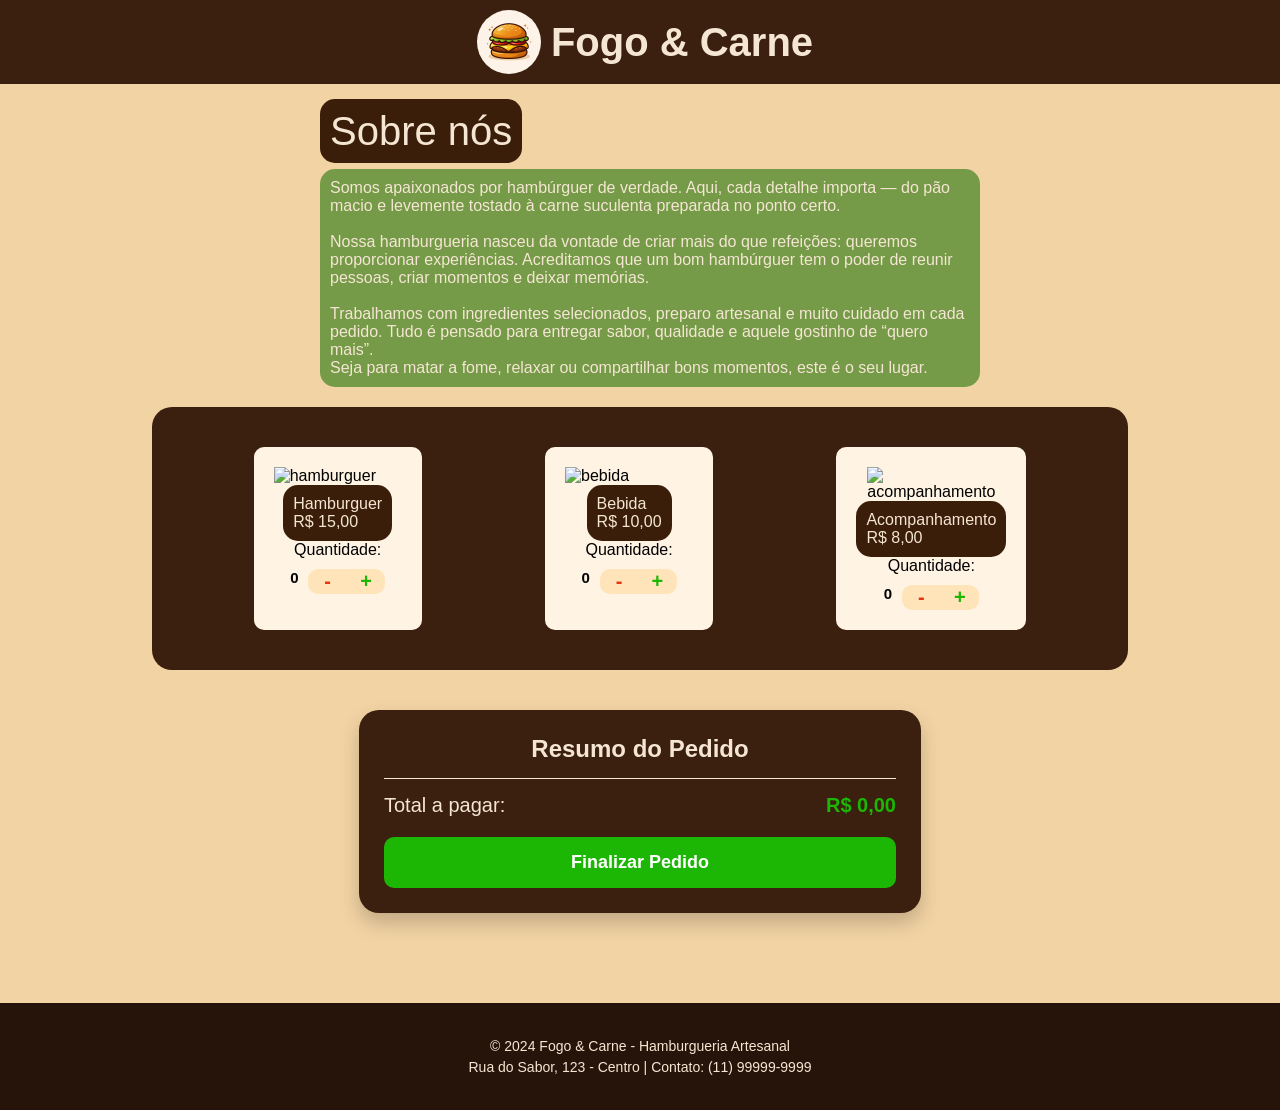
==== index.html @ bba7284b "Criar index.html" ====
<!DOCTYPE html>
<html lang="pt-BR">
<head>
    <meta charset="UTF-8">
    <meta name="viewport" content="width=device-width, initial-scale=1.0">
    <link rel="stylesheet" href="style.css">
    <script src="script.js" defer></script>
    <title>Digitalizando o Comércio Local</title>
</head>
<header>
    <div class="cabecalho">
        <img src="img/logo hamburgueria.png" alt="logo" class="logo">
        <h2 class="titulo">Fogo & Carne</h2>
    </div>
</header>
<body>
    <section class="sobreNos">
        <span class="titulo fundoTexto">Sobre nós</span>
        <p id="topico" class="fundoTexto">Somos apaixonados por hambúrguer de verdade. Aqui, cada detalhe importa — do pão macio e levemente tostado à carne suculenta preparada no ponto certo.<br><br> Nossa hamburgueria nasceu da vontade de criar mais do que refeições: queremos proporcionar experiências. Acreditamos que um bom hambúrguer tem o poder de reunir pessoas, criar momentos e deixar memórias. <br><br>Trabalhamos com ingredientes selecionados, preparo artesanal e muito cuidado em cada pedido. Tudo é pensado para entregar sabor, qualidade e aquele gostinho de “quero mais”.<br>Seja para matar a fome, relaxar ou compartilhar bons momentos, este é o seu lugar.</p>
    </section>
    <div class="vitrine">
        <div class="opcao">
            <img src="logo hamburgueria.png" alt="hamburguer" class="imgVitrine">
            <span class="fundoTexto">Hamburguer<br>R$ 15,00</span>
            <span>Quantidade:</span>
            <div class="contador">
                <span class="numero">0</span>
                <button class="quadradinho btnMenos">-</button>
                <button class="quadradinho btnMais">+</button>
            </div>
        </div>

        <div class="opcao">
            <img src="bebida hamburgueria.png" alt="bebida" class="imgVitrine">
            <span class="fundoTexto">Bebida<br>R$ 10,00</span>
            <span>Quantidade:</span>
            <div class="contador">
                <span class="numero">0</span>
                <button class="quadradinho btnMenos">-</button>
                <button class="quadradinho btnMais">+</button>
            </div>
        </div>

        <div class="opcao">
            <img src="batata hamburgueria.png" alt="acompanhamento" class="imgVitrine">
            <span class="fundoTexto">Acompanhamento<br>R$ 8,00</span>
            <span>Quantidade:</span>
            <div class="contador">
                <span class="numero">0</span>
                <button class="quadradinho btnMenos">-</button>
                <button class="quadradinho btnMais">+</button>
            </div>
        </div>
    </div>
    <div id="pagamento">
        <h3 class="tituloPagamento">Resumo do Pedido</h3>
        <div class="linhaTotal">
            <span>Total a pagar:</span>
            <span class="valorTotal">R$ <span id="somaTotal">0,00</span></span>
        </div>
        <button class="btnFinalizar">Finalizar Pedido</button>
    </div>

    <footer>
        <div class="rodapeConteudo">
            <p>&copy; 2024 Fogo & Carne - Hamburgueria Artesanal</p>
            <p>Rua do Sabor, 123 - Centro | Contato: (11) 99999-9999</p>
        </div>
    </footer>
</body>
</html>
---- style.css ----
*{
    margin: 0px;
    font-family: 'Segoe UI', Tahoma, Geneva, Verdana, sans-serif;
}

.cabecalho{
    width: 100vw;
    height: auto;
    background-color: #3B1F0F;
    display: flex;
    margin-bottom: 25px;
    align-items: center;
    justify-content: center;
}

.logo{
    width: 5vw;
    margin: 10px;
    min-width: 60px;
    border-radius: 50%;
}

body{
    background-color: #F2D3A4;
    display: flex;
    flex-wrap: wrap;
    flex-direction: column;
    width: 100vw;
    align-items: center;
}

.titulo{
    font-size: 40px;
    color: #F5E6D3;
}

#topico{
    background-color: #759a48;
}

.fundoTexto{
    background-color: #3A1E0A;
    border-radius: 15px;
    color: #F5E6D3;
    padding: 10px;
}

.sobreNos{
    margin-left: 20px;
}

p{
    width: 50vw;
    margin-top: 15px;
}

.vitrine{
    display: flex;
    width: 70vw;
    height: auto;
    background-color: #3B1F0F;
    padding: 40px;
    height: auto;
    /*align-self: center;*/
    justify-content: space-around;
    margin-top: 20px;
    border-radius: 20px;
}

.imgVitrine{
    width: 10vw;
    min-width: 60px;
}

.opcao{
    display: flex;
    padding: 20px;
    border-radius: 10px;
    flex-direction: column;
    align-items: center;
    width: auto;
    background-color: #fff4e3;
}


.contador {
    display: flex;
    justify-content: center; /* Centraliza o bloco todo */
    margin-top: 10px; /* Descola do texto de cima */
}

.numero{
    margin-right: 10px;
    font-size: 15px;
    font-weight: bold;
}

.quadradinho {
    display: flex; /*Essencial para centralizar o conteúdo interno*/
    align-items: center;
    justify-content: center;
    width: 3vw;
    min-width: 35px;
    border: 0px;
    font-weight: bold;/*
    height: 35px; /* Altura do quadrado 
    font-size: 18px;*/
}

.btnMenos {
    cursor: pointer;
    background-color: #ffe3b9;
    transition: 0.2s; /* Efeito suave ao passar o mouse */
    color: #e43414;
    font-size: 20px;
    border-radius: 10px 0px 0px 10px; /* Dá uma leve arredondada nas pontas */
}

.btnMais{
    cursor: pointer;
    background-color: #ffe3b9;
    color: #1cb605;
    font-size: 20px;
    border-radius: 0px 10px 10px 0px; /* Dá uma leve arredondada nas pontas */
}


.btnMenos:active {
    background-color: #e43414; /* Fica um pouco mais escuro quando passa o mouse */
}
.btnMais:active {
    background-color: #1cb605; /* Fica um pouco mais escuro quando passa o mouse */
}

/* Container de Pagamento */
#pagamento {
    width: 40vw;
    background-color: #3B1F0F;
    margin: 40px auto;
    padding: 25px;
    border-radius: 20px;
    color: #F5E6D3;
    display: flex;
    flex-direction: column;
    align-items: center;
    box-shadow: 0px 10px 20px rgba(0,0,0,0.2);
}

.tituloPagamento {
    margin-bottom: 15px;
    font-size: 24px;
}

.linhaTotal {
    font-size: 20px;
    margin-bottom: 20px;
    border-top: 1px solid #F5E6D3;
    padding-top: 15px;
    width: 100%;
    display: flex;
    justify-content: space-between;
}

.valorTotal {
    font-weight: bold;
    color: #1cb605;
}

.btnFinalizar {
    width: 100%;
    padding: 15px;
    background-color: #1cb605;
    color: white;
    border: none;
    border-radius: 10px;
    font-size: 18px;
    font-weight: bold;
    cursor: pointer;
    transition: 0.3s;
}

.btnFinalizar:hover {
    background-color: #158f04;
    transform: scale(1.02);
}

/* Rodapé */
footer {
    width: 100%;
    background-color: #26140a;
    color: #F5E6D3;
    padding: 30px 0;
    margin-top: 50px;
    text-align: center;
}

.rodapeConteudo p {
    width: 100%; /* Sobrescreve o p geral que você criou */
    margin: 5px 0;
    font-size: 14px;
}
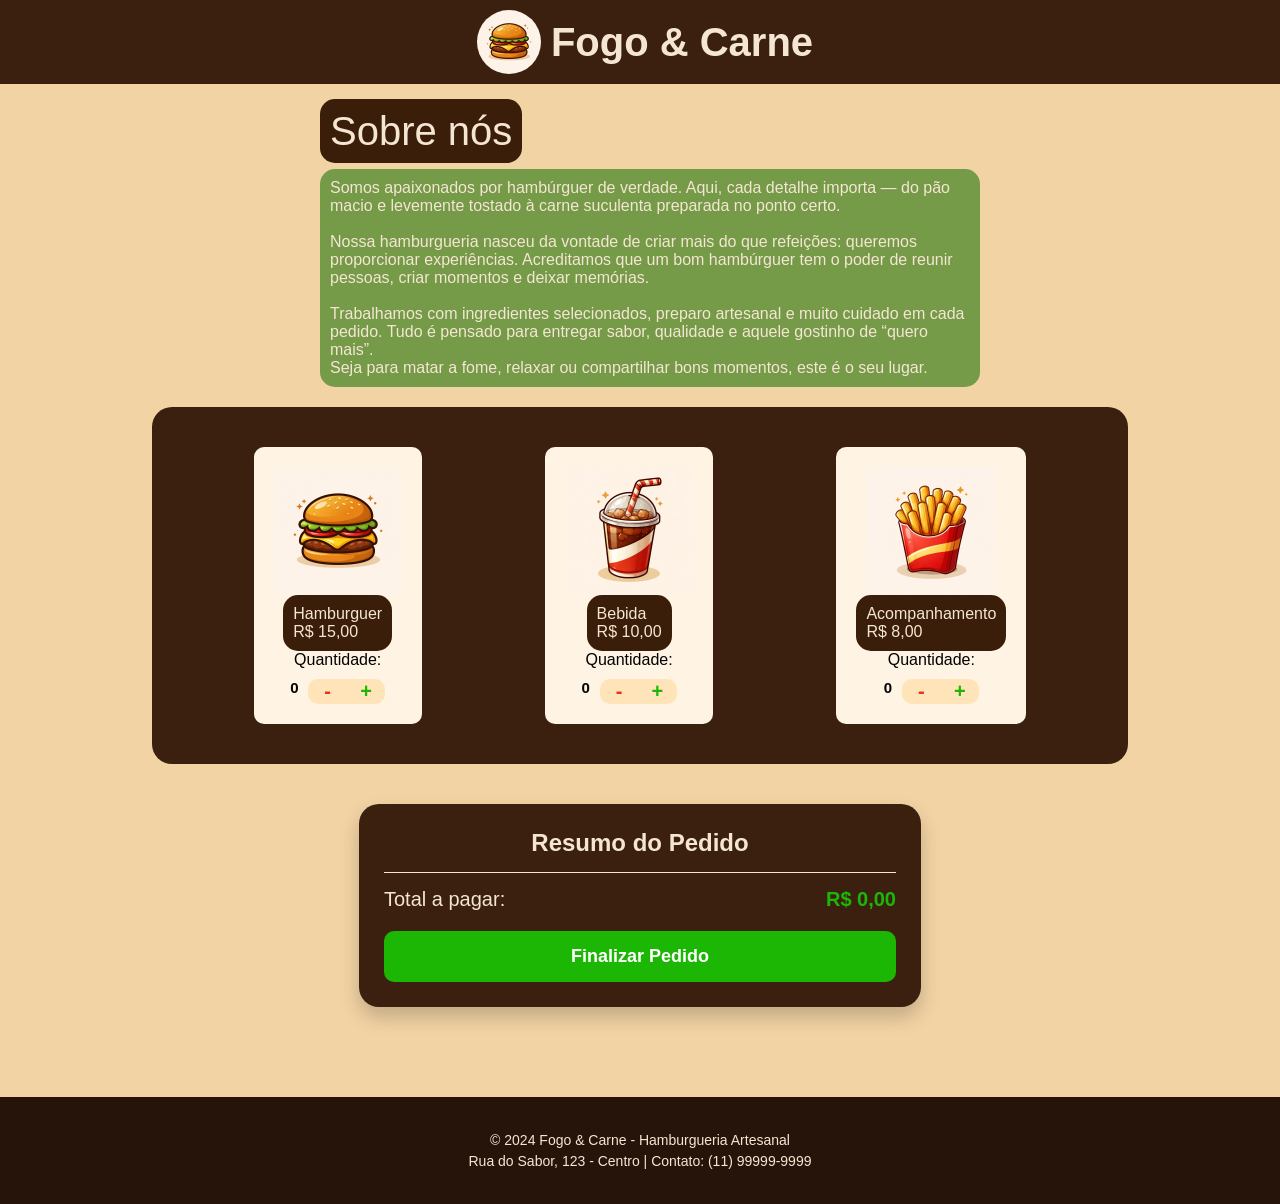
==== commit 41726deb: "Atualizar o index.html" ====
--- a/index.html
+++ b/index.html
@@ -20,7 +20,7 @@
     </section>
     <div class="vitrine">
         <div class="opcao">
-            <img src="logo hamburgueria.png" alt="hamburguer" class="imgVitrine">
+            <img src="img/logo hamburgueria.png" alt="hamburguer" class="imgVitrine">
             <span class="fundoTexto">Hamburguer<br>R$ 15,00</span>
             <span>Quantidade:</span>
             <div class="contador">
@@ -31,7 +31,7 @@
         </div>
 
         <div class="opcao">
-            <img src="bebida hamburgueria.png" alt="bebida" class="imgVitrine">
+            <img src="img/bebida hamburgueria.png" alt="bebida" class="imgVitrine">
             <span class="fundoTexto">Bebida<br>R$ 10,00</span>
             <span>Quantidade:</span>
             <div class="contador">
@@ -42,7 +42,7 @@
         </div>
 
         <div class="opcao">
-            <img src="batata hamburgueria.png" alt="acompanhamento" class="imgVitrine">
+            <img src="img/batata hamburgueria.png" alt="acompanhamento" class="imgVitrine">
             <span class="fundoTexto">Acompanhamento<br>R$ 8,00</span>
             <span>Quantidade:</span>
             <div class="contador">
